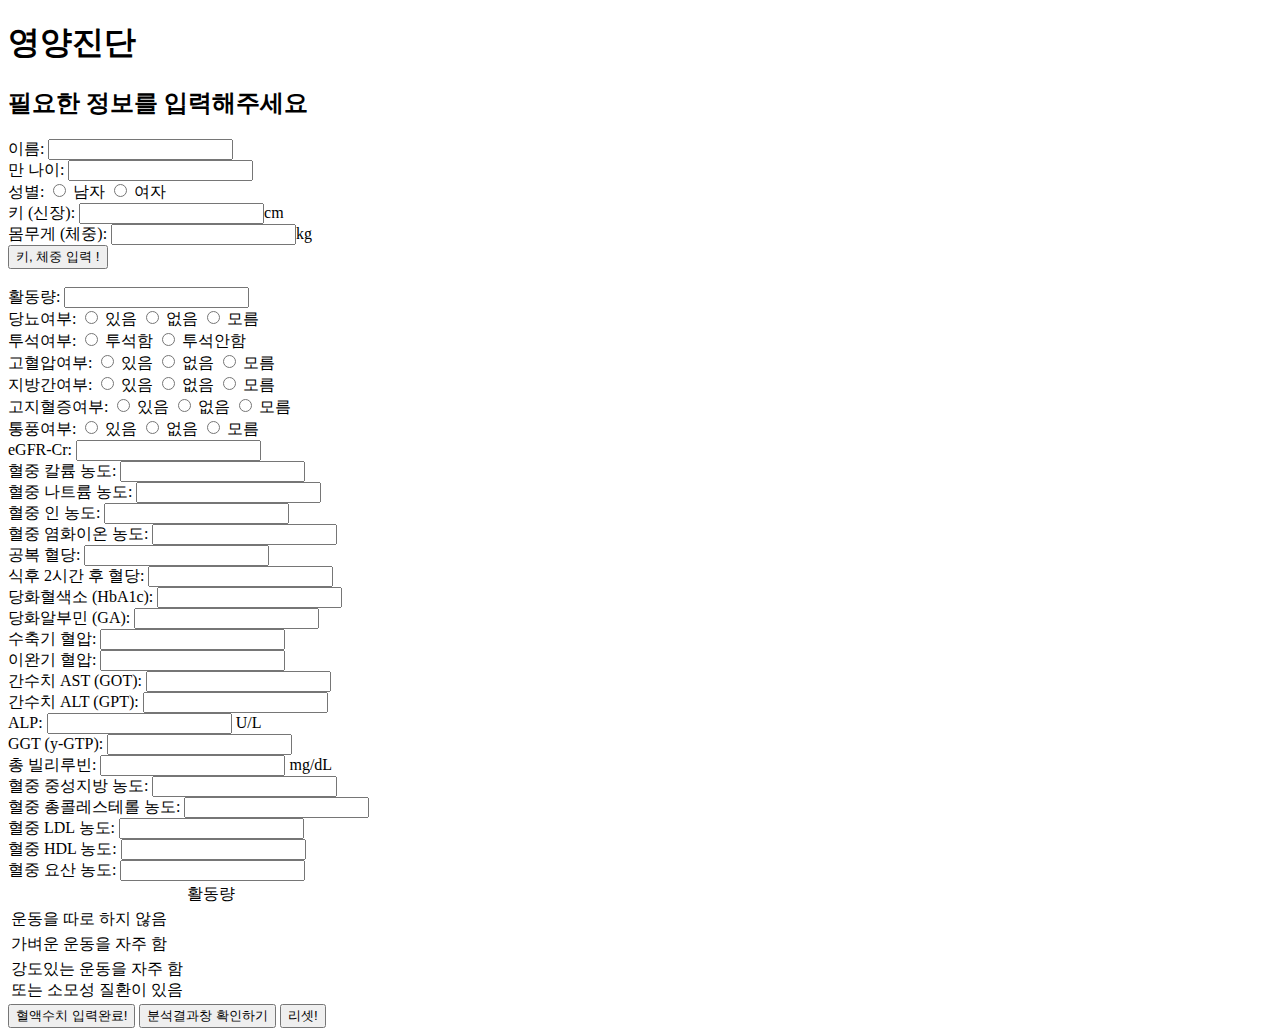
==== DietDiagnosis.html @ 54173cc3 "Update DietDiagnosis.html" ====
<!DOCTYPE html>
<html lang="en">

<head>
    <meta charset="UTF-8">
    <meta http-equiv="X-UA-Compatible" content="IE=edge">
    <meta name="viewport" content="width=device-width, initial-scale=1.0">
    <title>영양진단 (Diet Diagnosis)</title>
    <link rel="preconnect" href="https://fonts.gstatic.com">
    <link
        href="https://fonts.googleapis.com/css2?family=Black+And+White+Picture&family=Black+Han+Sans&family=Cute+Font&family=Do+Hyeon&family=Dokdo&family=East+Sea+Dokdo&family=Gaegu&family=Gamja+Flower&family=Gothic+A1&family=Gugi&family=Hi+Melody&family=Jua&family=Kirang+Haerang&family=Nanum+Brush+Script&family=Nanum+Gothic&family=Nanum+Gothic+Coding&family=Nanum+Myeongjo&family=Nanum+Pen+Script&family=Noto+Sans+KR&family=Noto+Serif+KR&family=Poor+Story&family=Single+Day&family=Song+Myung&family=Stylish&family=Sunflower:wght@300&family=Yeon+Sung&display=swap"
        rel="stylesheet">
    <link href="https://cdn.jsdelivr.net/npm/bootstrap@5.1.3/dist/css/bootstrap.min.css" rel="stylesheet"
        integrity="sha384-1BmE4kWBq78iYhFldvKuhfTAU6auU8tT94WrHftjDbrCEXSU1oBoqyl2QvZ6jIW3" crossorigin="anonymous">
    <link rel="stylesheet" href="DietDiagnosis.css">
</head>

<body>

    <script src="https://code.jquery.com/jquery-3.6.0.js"
        integrity="sha256-H+K7U5CnXl1h5ywQfKtSj8PCmoN9aaq30gDh27Xc0jk=" crossorigin="anonymous"></script>
    <script src="https://cdn.jsdelivr.net/npm/bootstrap@5.1.3/dist/js/bootstrap.bundle.min.js"
        integrity="sha384-ka7Sk0Gln4gmtz2MlQnikT1wXgYsOg+OMhuP+IlRH9sENBO0LRn5q+8nbTov4+1p"
        crossorigin="anonymous"></script>
    <script src="DietDiagnosis.js"></script>

    <div class="container">
        <h1>영양진단</h1>
        <h2>필요한 정보를 입력해주세요</h2>
        <div class="main1">
            <div>이름: <input type="text" id="Name" /> </div>
            <div>만 나이: <input type="number" id="Age" /> </div>
            <div class="rowSex">
                <label>성별: </label>
                <input type="radio" id="healthy_gender_male" name="healthy_gender" value="male" />
                <label for="healthy_gender_male">남자</label>
                <input type="radio" id="healthy_gender_female" name="healthy_gender" value="female" />
                <label for="healthy_gender_female">여자</label>
            </div>
            <div>키 (신장): <input type="number" id="Height" />cm</div>
            <div>몸무게 (체중): <input type="number" id="Weight" />kg</div>
            <button type="button" onclick="ObesityJudgement();">키, 체중 입력 !</button>
            <div><br>활동량: <input type="number" id="ActivityIndex" /> </div>
        </div>
        <div class="main2selection">
            <div class="rowDM">
                <label>당뇨여부: </label>
                <input type="radio" id="diabetesY" name="diabetes" value="y" />
                <label for="diabetesY">있음</label>
                <input type="radio" id="diabetesN" name="diabetes" value="n" />
                <label for="diabetesN">없음</label>
                <input type="radio" id="diabetesC" name="diabetes" value="c" />
                <label for="diabetesC">모름</label>
            </div>
            <div class="rowHD">
                <label>투석여부: </label>
                <input type="radio" id="isDialysisY" name="isDialysis" value="y" />
                <label for="isDialysisY">투석함</label>
                <input type="radio" id="isDialysisN" name="isDialysis" value="n" />
                <label for="isDialysisN">투석안함</label>
            </div>
            <div class="rowHTN">
                <label>고혈압여부: </label>
                <input type="radio" id="hypertentionY" name="hypertention" value="y" />
                <label for="hypertentionY">있음</label>
                <input type="radio" id="hypertentionN" name="hypertention" value="n" />
                <label for="hypertentionN">없음</label>
                <input type="radio" id="hypertentionC" name="hypertention" value="c" />
                <label for="hypertentionC">모름</label>
            </div>
            <div class="rowFLD">
                <label>지방간여부: </label>
                <input type="radio" id="fattyLiverY" name="fattyLiver" value="y" />
                <label for="fattyLiverY">있음</label>
                <input type="radio" id="fattyLiverN" name="fattyLiver" value="n" />
                <label for="fattyLiverN">없음</label>
                <input type="radio" id="fattyLiverC" name="fattyLiver" value="c" />
                <label for="fattyLiverC">모름</label>
            </div>
            <div class="rowHLP">
                <label>고지혈증여부: </label>
                <input type="radio" id="dislipidemiaY" name="dislipidemia" value="y" />
                <label for="dislipidemiaY">있음</label>
                <input type="radio" id="dislipidemiaN" name="dislipidemia" value="n" />
                <label for="dislipidemiaN">없음</label>
                <input type="radio" id="dislipidemiaC" name="dislipidemia" value="c" />
                <label for="dislipidemiaC">모름</label>
            </div>
            <div class="rowGout">
                <label>통풍여부: </label>
                <input type="radio" id="goutY" name="gout" value="y" />
                <label for="goutY">있음</label>
                <input type="radio" id="goutN" name="gout" value="n" />
                <label for="goutN">없음</label>
                <input type="radio" id="goutC" name="gout" value="c" />
                <label for="goutC">모름</label>
            </div>
        </div>
        <div class="main2BloodTest">
            <div>eGFR-Cr: <input type="number" id="glomerular" onkeyup="diagKidneyFunction();" /> </div>
            <div class="electroBattery">
                <div>혈중 칼륨 농도: <input type="number" id="Potassium" /> </div>
                <div>혈중 나트륨 농도: <input type="number" id="Sodium" /> </div>
                <div>혈중 인 농도: <input type="number" id="Phosphorous" /> </div>
                <div>혈중 염화이온 농도: <input type="number" id="Chloride" /> </div>
            </div>
            <div class="bloodGlucoseTest">
                <div>공복 혈당: <input type="number" id="FBS" /> </div>
                <div>식후 2시간 후 혈당: <input type="number" id="PP2" /> </div>
                <div>당화혈색소 (HbA1c): <input type="number" id="HbA1c" /> </div>
                <div>당화알부민 (GA): <input type="number" id="glucatedAlbumin" /> </div>
            </div>
            <div class="bloodPresure">
                <div>수축기 혈압: <input type="number" id="SBP" /> </div>
                <div>이완기 혈압: <input type="number" id="DBP" /> </div>
            </div>
            <div class="liverFunctionTest">
                <div>간수치 AST (GOT): <input type="number" id="AST" /> </div>
                <div>간수치 ALT (GPT): <input type="number" id="ALT" /> </div>
                <div>ALP: <input type="number" id="ALP" /> U/L</div>
                <!-- 쓸개즙 배설장애 의심, 소아의 경우에는 뼈 관련 이상 -->
                <div>GGT (y-GTP): <input type="number" id="GGT" /> </div>
                <!-- 음주 의심 -->
                <div>총 빌리루빈: <input type="number" id="totalBilirubin" /> mg/dL</div>
            </div>
            <div class="lipidBattery">
                <div>혈중 중성지방 농도: <input type="number" id="TG" /> </div>
                <div>혈중 총콜레스테롤 농도: <input type="number" id="TChol" /> </div>
                <div>혈중 LDL 농도: <input type="number" id="LDL" /> </div>
                <div>혈중 HDL 농도: <input type="number" id="HDL" /> </div>
            </div>
            <div class="uricAcid">
                <div>혈중 요산 농도: <input type="number" id="uricAcid" /> </div>
            </div>
        </div>
        <div class="side">
            <table id="physicalActivity">
                <thead>
                    <tr>
                        <td id="ObesityState" name="physicalActivityNarration"></td>
                        <td name="physicalActivityValue">활동량</td>
                    </tr>
                </thead>
                <tbody>
                    <tr>
                        <td name="physicalActivityNarration">운동을 따로 하지 않음</td>
                        <td id="LightActivity" name="physicalActivityValue"></td>
                    </tr>
                </tbody>
                <tbody>
                    <tr>
                        <td name="physicalActivityNarration">가벼운 운동을 자주 함</td>
                        <td id="ModerateActivity" name="physicalActivityValue"></td>
                    </tr>
                </tbody>
                <tbody>
                    <tr>
                        <td name="physicalActivityNarration">강도있는 운동을 자주 함<br>또는 소모성 질환이 있음</td>
                        <td id="SevereActivity" name="physicalActivityValue"></td>
                    </tr>
                </tbody>
            </table>
        </div>
        <div class="resume">
            <button type="button" onclick="Examination();" id="resumebutton">혈액수치 입력완료!</button>
            <button type="button" onclick="OpenResultPage();" id="resulturl">분석결과창 확인하기</button>
            <button type="button" onclick="location.reload();" id="resetPage">리셋!</button>
        </div>
    </div>


    <script>
        var IdealBodyWeight = 0;
        var Patient = {};
        var PCondition = {};
    </script>
</body>

</html>
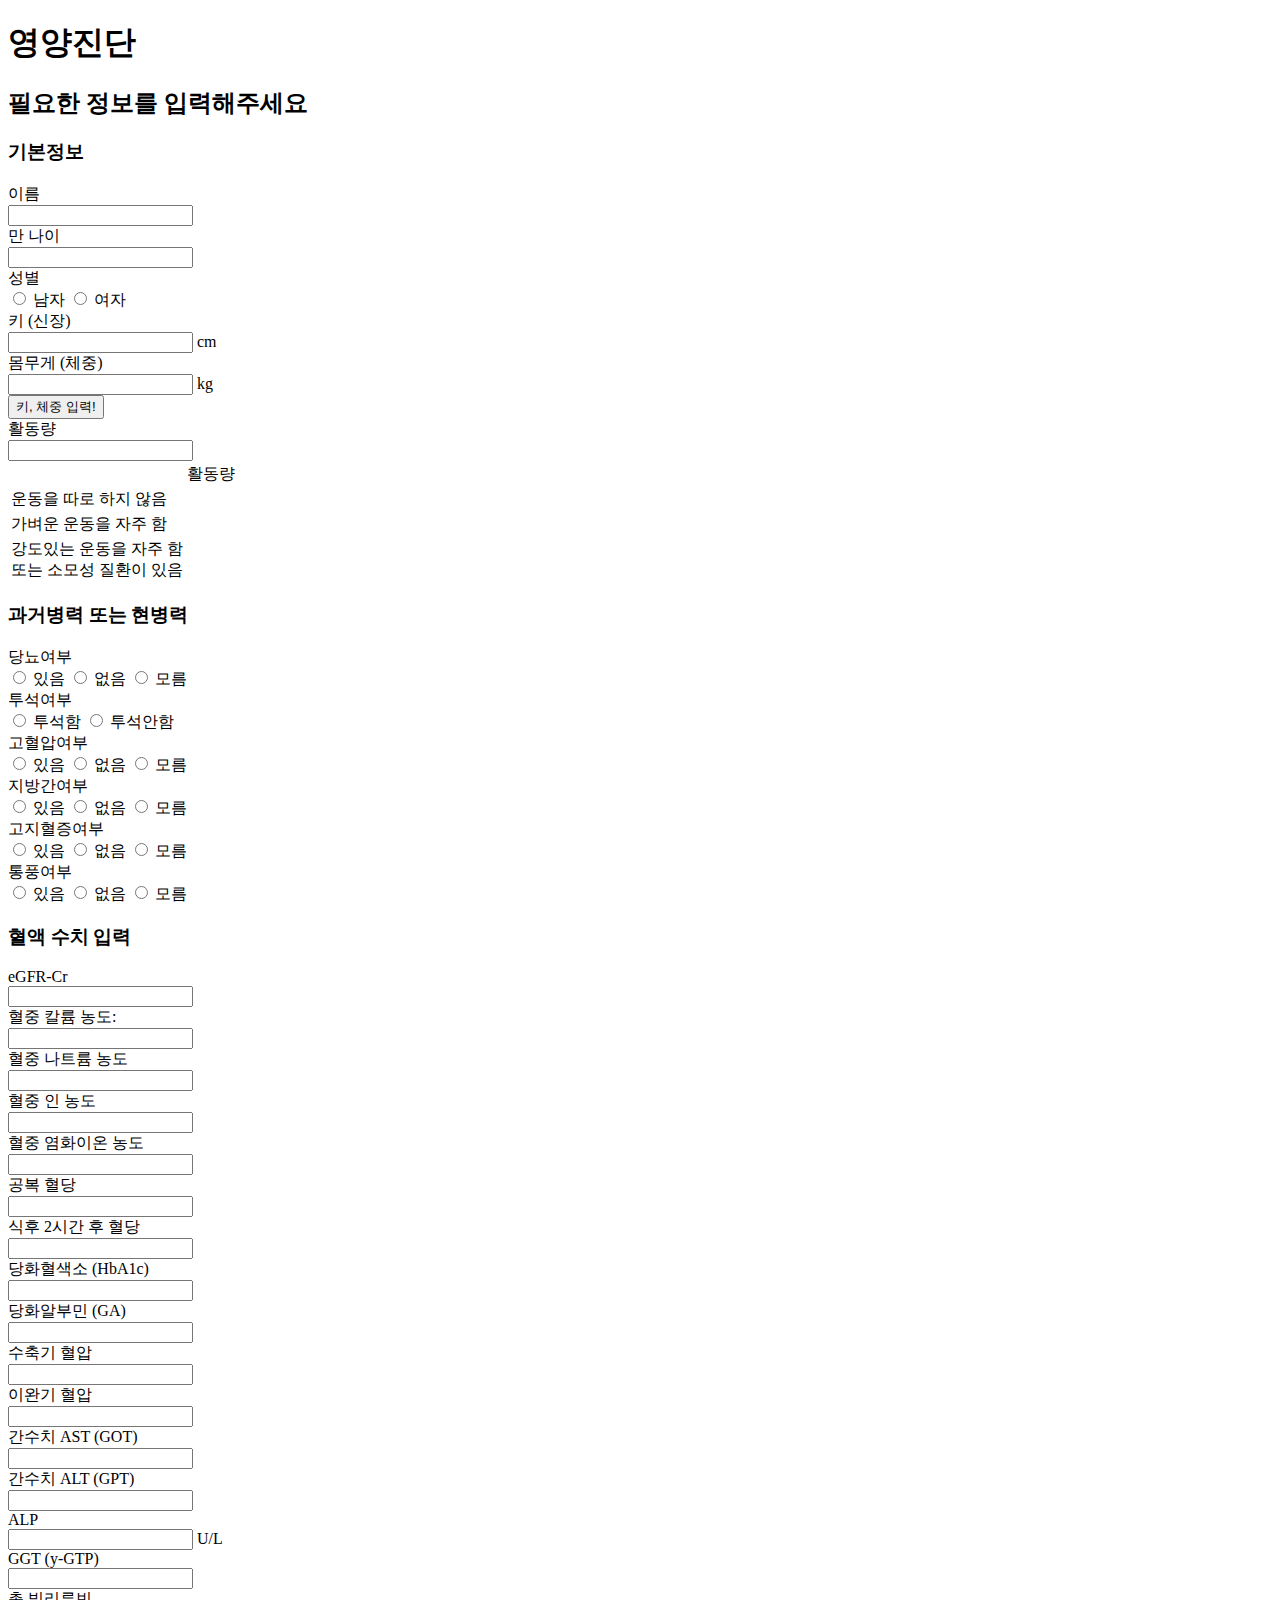
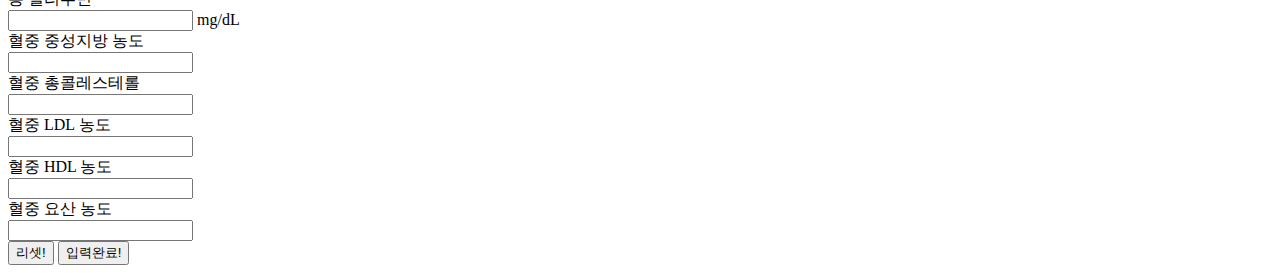
==== commit 93d78a06: "Update DietDiagnosis.html" ====
--- a/DietDiagnosis.html
+++ b/DietDiagnosis.html
@@ -10,8 +10,6 @@
     <link
         href="https://fonts.googleapis.com/css2?family=Black+And+White+Picture&family=Black+Han+Sans&family=Cute+Font&family=Do+Hyeon&family=Dokdo&family=East+Sea+Dokdo&family=Gaegu&family=Gamja+Flower&family=Gothic+A1&family=Gugi&family=Hi+Melody&family=Jua&family=Kirang+Haerang&family=Nanum+Brush+Script&family=Nanum+Gothic&family=Nanum+Gothic+Coding&family=Nanum+Myeongjo&family=Nanum+Pen+Script&family=Noto+Sans+KR&family=Noto+Serif+KR&family=Poor+Story&family=Single+Day&family=Song+Myung&family=Stylish&family=Sunflower:wght@300&family=Yeon+Sung&display=swap"
         rel="stylesheet">
-    <link href="https://cdn.jsdelivr.net/npm/bootstrap@5.1.3/dist/css/bootstrap.min.css" rel="stylesheet"
-        integrity="sha384-1BmE4kWBq78iYhFldvKuhfTAU6auU8tT94WrHftjDbrCEXSU1oBoqyl2QvZ6jIW3" crossorigin="anonymous">
     <link rel="stylesheet" href="DietDiagnosis.css">
 </head>
 
@@ -28,109 +26,58 @@
         <h1>영양진단</h1>
         <h2>필요한 정보를 입력해주세요</h2>
         <div class="main1">
-            <div>이름: <input type="text" id="Name" /> </div>
-            <div>만 나이: <input type="number" id="Age" /> </div>
-            <div class="rowSex">
-                <label>성별: </label>
-                <input type="radio" id="healthy_gender_male" name="healthy_gender" value="male" />
-                <label for="healthy_gender_male">남자</label>
-                <input type="radio" id="healthy_gender_female" name="healthy_gender" value="female" />
-                <label for="healthy_gender_female">여자</label>
-            </div>
-            <div>키 (신장): <input type="number" id="Height" />cm</div>
-            <div>몸무게 (체중): <input type="number" id="Weight" />kg</div>
-            <button type="button" onclick="ObesityJudgement();">키, 체중 입력 !</button>
-            <div><br>활동량: <input type="number" id="ActivityIndex" /> </div>
-        </div>
-        <div class="main2selection">
-            <div class="rowDM">
-                <label>당뇨여부: </label>
-                <input type="radio" id="diabetesY" name="diabetes" value="y" />
-                <label for="diabetesY">있음</label>
-                <input type="radio" id="diabetesN" name="diabetes" value="n" />
-                <label for="diabetesN">없음</label>
-                <input type="radio" id="diabetesC" name="diabetes" value="c" />
-                <label for="diabetesC">모름</label>
-            </div>
-            <div class="rowHD">
-                <label>투석여부: </label>
-                <input type="radio" id="isDialysisY" name="isDialysis" value="y" />
-                <label for="isDialysisY">투석함</label>
-                <input type="radio" id="isDialysisN" name="isDialysis" value="n" />
-                <label for="isDialysisN">투석안함</label>
-            </div>
-            <div class="rowHTN">
-                <label>고혈압여부: </label>
-                <input type="radio" id="hypertentionY" name="hypertention" value="y" />
-                <label for="hypertentionY">있음</label>
-                <input type="radio" id="hypertentionN" name="hypertention" value="n" />
-                <label for="hypertentionN">없음</label>
-                <input type="radio" id="hypertentionC" name="hypertention" value="c" />
-                <label for="hypertentionC">모름</label>
-            </div>
-            <div class="rowFLD">
-                <label>지방간여부: </label>
-                <input type="radio" id="fattyLiverY" name="fattyLiver" value="y" />
-                <label for="fattyLiverY">있음</label>
-                <input type="radio" id="fattyLiverN" name="fattyLiver" value="n" />
-                <label for="fattyLiverN">없음</label>
-                <input type="radio" id="fattyLiverC" name="fattyLiver" value="c" />
-                <label for="fattyLiverC">모름</label>
-            </div>
-            <div class="rowHLP">
-                <label>고지혈증여부: </label>
-                <input type="radio" id="dislipidemiaY" name="dislipidemia" value="y" />
-                <label for="dislipidemiaY">있음</label>
-                <input type="radio" id="dislipidemiaN" name="dislipidemia" value="n" />
-                <label for="dislipidemiaN">없음</label>
-                <input type="radio" id="dislipidemiaC" name="dislipidemia" value="c" />
-                <label for="dislipidemiaC">모름</label>
-            </div>
-            <div class="rowGout">
-                <label>통풍여부: </label>
-                <input type="radio" id="goutY" name="gout" value="y" />
-                <label for="goutY">있음</label>
-                <input type="radio" id="goutN" name="gout" value="n" />
-                <label for="goutN">없음</label>
-                <input type="radio" id="goutC" name="gout" value="c" />
-                <label for="goutC">모름</label>
-            </div>
-        </div>
-        <div class="main2BloodTest">
-            <div>eGFR-Cr: <input type="number" id="glomerular" onkeyup="diagKidneyFunction();" /> </div>
-            <div class="electroBattery">
-                <div>혈중 칼륨 농도: <input type="number" id="Potassium" /> </div>
-                <div>혈중 나트륨 농도: <input type="number" id="Sodium" /> </div>
-                <div>혈중 인 농도: <input type="number" id="Phosphorous" /> </div>
-                <div>혈중 염화이온 농도: <input type="number" id="Chloride" /> </div>
-            </div>
-            <div class="bloodGlucoseTest">
-                <div>공복 혈당: <input type="number" id="FBS" /> </div>
-                <div>식후 2시간 후 혈당: <input type="number" id="PP2" /> </div>
-                <div>당화혈색소 (HbA1c): <input type="number" id="HbA1c" /> </div>
-                <div>당화알부민 (GA): <input type="number" id="glucatedAlbumin" /> </div>
-            </div>
-            <div class="bloodPresure">
-                <div>수축기 혈압: <input type="number" id="SBP" /> </div>
-                <div>이완기 혈압: <input type="number" id="DBP" /> </div>
-            </div>
-            <div class="liverFunctionTest">
-                <div>간수치 AST (GOT): <input type="number" id="AST" /> </div>
-                <div>간수치 ALT (GPT): <input type="number" id="ALT" /> </div>
-                <div>ALP: <input type="number" id="ALP" /> U/L</div>
-                <!-- 쓸개즙 배설장애 의심, 소아의 경우에는 뼈 관련 이상 -->
-                <div>GGT (y-GTP): <input type="number" id="GGT" /> </div>
-                <!-- 음주 의심 -->
-                <div>총 빌리루빈: <input type="number" id="totalBilirubin" /> mg/dL</div>
-            </div>
-            <div class="lipidBattery">
-                <div>혈중 중성지방 농도: <input type="number" id="TG" /> </div>
-                <div>혈중 총콜레스테롤 농도: <input type="number" id="TChol" /> </div>
-                <div>혈중 LDL 농도: <input type="number" id="LDL" /> </div>
-                <div>혈중 HDL 농도: <input type="number" id="HDL" /> </div>
-            </div>
-            <div class="uricAcid">
-                <div>혈중 요산 농도: <input type="number" id="uricAcid" /> </div>
+            <h3>기본정보</h3>
+            <div class="itembox">
+                <div class="center">
+                    이름
+                </div>
+                <div class="item">
+                    <input type="text" id="Name" />
+                </div>
+            </div>
+            <div class="itembox">
+                <div class="center">
+                    만 나이
+                </div>
+                <div class="item">
+                    <input type="number" id="Age" />
+                </div>
+            </div>
+            <div class="rowSex itembox">
+                <label class="center">
+                    성별
+                </label>
+                <div class="item">
+                    <input type="radio" id="healthy_gender_male" name="healthy_gender" value="male" />
+                    <label for="healthy_gender_male">남자</label>
+                    <input type="radio" id="healthy_gender_female" name="healthy_gender" value="female" />
+                    <label for="healthy_gender_female">여자</label>
+                </div>
+            </div>
+            <div class="itembox">
+                <div class="center">
+                    키 (신장)
+                </div>
+                <div class="item">
+                    <input type="number" id="Height" /> cm
+                </div>
+            </div>
+            <div class="itembox">
+                <div class="center">
+                    몸무게 (체중)
+                </div>
+                <div class="item">
+                    <input type="number" id="Weight" /> kg
+                </div>
+            </div>
+            <button type="button" onclick="ObesityJudgement();">키, 체중 입력!</button>
+            <div class="itembox">
+                <div class="center">
+                    활동량
+                </div>
+                <div class="item">
+                    <input type="number" id="ActivityIndex" />
+                </div>
             </div>
         </div>
         <div class="side">
@@ -161,13 +108,196 @@
                 </tbody>
             </table>
         </div>
+        <div class="main2selection">
+            <h3 id="Hx">과거병력 또는 현병력</h3>
+            <div class="rowDM itembox">
+                <label class="center">
+                    당뇨여부
+                </label>
+                <div class="item">
+                    <input type="radio" id="diabetesY" name="diabetes" value="y" />
+                    <label for="diabetesY">있음</label>
+                    <input type="radio" id="diabetesN" name="diabetes" value="n" />
+                    <label for="diabetesN">없음</label>
+                    <input type="radio" id="diabetesC" name="diabetes" value="c" />
+                    <label for="diabetesC">모름</label>
+                </div>
+            </div>
+            <div class="rowHD itembox">
+                <label class="center">
+                    투석여부
+                </label>
+                <div class="item">
+                    <input type="radio" id="isDialysisY" name="isDialysis" value="y" />
+                    <label for="isDialysisY">투석함</label>
+                    <input type="radio" id="isDialysisN" name="isDialysis" value="n" />
+                    <label for="isDialysisN">투석안함</label>
+                </div>
+            </div>
+            <div class="rowHTN itembox">
+                <label class="center">고혈압여부</label>
+                <div class="item">
+                    <input type="radio" id="hypertentionY" name="hypertention" value="y" />
+                    <label for="hypertentionY">있음</label>
+                    <input type="radio" id="hypertentionN" name="hypertention" value="n" />
+                    <label for="hypertentionN">없음</label>
+                    <input type="radio" id="hypertentionC" name="hypertention" value="c" />
+                    <label for="hypertentionC">모름</label>
+                </div>
+            </div>
+            <div class="rowFLD itembox">
+                <label class="center">지방간여부</label>
+                <div class="item">
+                    <input type="radio" id="fattyLiverY" name="fattyLiver" value="y" />
+                    <label for="fattyLiverY">있음</label>
+                    <input type="radio" id="fattyLiverN" name="fattyLiver" value="n" />
+                    <label for="fattyLiverN">없음</label>
+                    <input type="radio" id="fattyLiverC" name="fattyLiver" value="c" />
+                    <label for="fattyLiverC">모름</label>
+                </div>
+            </div>
+            <div class="rowHLP itembox">
+                <label class="item">고지혈증여부</label>
+                <div class="item">
+                    <input type="radio" id="dislipidemiaY" name="dislipidemia" value="y" />
+                    <label for="dislipidemiaY">있음</label>
+                    <input type="radio" id="dislipidemiaN" name="dislipidemia" value="n" />
+                    <label for="dislipidemiaN">없음</label>
+                    <input type="radio" id="dislipidemiaC" name="dislipidemia" value="c" />
+                    <label for="dislipidemiaC">모름</label>
+                </div>
+            </div>
+            <div class="rowGout itembox">
+                <label class="item">통풍여부</label>
+                <div class="item">
+                    <input type="radio" id="goutY" name="gout" value="y" />
+                    <label for="goutY">있음</label>
+                    <input type="radio" id="goutN" name="gout" value="n" />
+                    <label for="goutN">없음</label>
+                    <input type="radio" id="goutC" name="gout" value="c" />
+                    <label for="goutC">모름</label>
+                </div>
+            </div>
+        </div>
+        <div class="main2BloodTest">
+            <h3>혈액 수치 입력</h3>
+            <div class="itembox">
+                <div class="center">
+                    eGFR-Cr
+                </div>
+                <div class="item">
+                    <input type="number" id="glomerular" onkeyup="diagKidneyFunction();" />
+                </div>
+            </div>
+            <div class="electroBattery">
+                <div class="itembox">
+                    <div class="center">
+                        혈중 칼륨 농도:
+                    </div>
+                    <div class="item">
+                        <input type="number" id="Potassium" />
+                    </div>
+                </div>
+                <div class="itembox">
+                    <div class="center">혈중 나트륨 농도</div>
+                    <div class="item"><input type="number" id="Sodium" /> </div>
+                </div>
+                <div class="itembox">
+                    <div class="center">혈중 인 농도</div>
+                    <div class="item"><input type="number" id="Phosphorous" /> </div>
+                </div>
+                <div class="itembox">
+                    <div class="center">혈중 염화이온 농도</div>
+                    <div class="item"><input type="number" id="Chloride" /> </div>
+                </div>
+            </div>
+            <div class="bloodGlucoseTest">
+                <div class="itembox">
+                    <div class="center">공복 혈당</div>
+                    <div class="item"><input type="number" id="FBS" /> </div>
+                </div>
+                <div class="itembox">
+                    <div class="center">식후 2시간 후 혈당</div>
+                    <div class="item"><input type="number" id="PP2" /> </div>
+                </div>
+                <div class="itembox">
+                    <div class="center">당화혈색소 (HbA1c)</div>
+                    <div class="item"><input type="number" id="HbA1c" /> </div>
+                </div>
+                <div class="itembox">
+                    <div class="center">당화알부민 (GA)</div>
+                    <div class="item"><input type="number" id="glucatedAlbumin" /> </div>
+                </div>
+            </div>
+            <div class="bloodPresure">
+                <div class="itembox">
+                    <div class="center">수축기 혈압</div>
+                    <div class="item"><input type="number" id="SBP" /> </div>
+                </div>
+                <div class="itembox">
+                    <div class="center">이완기 혈압</div>
+                    <div class="item"><input type="number" id="DBP" /> </div>
+                </div>
+            </div>
+            <div class="liverFunctionTest">
+                <div class="itembox">
+                    <div class="center">간수치 AST (GOT)</div>
+                    <div class="item"><input type="number" id="AST" /> </div>
+                </div>
+                <div class="itembox">
+                    <div class="center">간수치 ALT (GPT)</div>
+                    <div class="item"> <input type="number" id="ALT" /> </div>
+                </div>
+                <div class="itembox">
+                    <div class="center">ALP</div>
+                    <div class="item"><input type="number" id="ALP" /> U/L</div>
+                </div>
+                <!-- 쓸개즙 배설장애 의심, 소아의 경우에는 뼈 관련 이상 -->
+                <div class="itembox">
+                    <div class="center">GGT (y-GTP)</div>
+                    <div class="item"><input type="number" id="GGT" /> </div>
+                </div>
+                <!-- 음주 의심 -->
+                <div class="itembox">
+                    <div class="center">총 빌리루빈</div>
+                    <div class="item"><input type="number" id="totalBilirubin" /> mg/dL</div>
+                </div>
+            </div>
+            <div class="lipidBattery">
+                <div class="itembox">
+                    <div class="center">혈중 중성지방 농도</div>
+                    <div class="item"><input type="number" id="TG" /> </div>
+                </div>
+                <div class="itembox">
+                    <div class="center">혈중 총콜레스테롤</div>
+                    <div class="item"><input type="number" id="TChol" /> </div>
+                </div>
+                <div class="itembox">
+                    <div class="center">혈중 LDL 농도</div>
+                    <div class="item"><input type="number" id="LDL" /> </div>
+                </div>
+                <div class="itembox">
+                    <div class="center">혈중 HDL 농도</div>
+                    <div class="item"><input type="number" id="HDL" /> </div>
+                </div>
+            </div>
+            <div class="uricAcid">
+                <div class="itembox">
+                    <div class="center">
+                        혈중 요산 농도
+                    </div>
+                    <div class="item">
+                        <input type="number" id="uricAcid" />
+                    </div>
+                </div>
+            </div>
+        </div>
+
         <div class="resume">
-            <button type="button" onclick="Examination();" id="resumebutton">혈액수치 입력완료!</button>
-            <button type="button" onclick="OpenResultPage();" id="resulturl">분석결과창 확인하기</button>
             <button type="button" onclick="location.reload();" id="resetPage">리셋!</button>
+            <button type="button" onclick="Examination();" id="resumebutton">입력완료!</button>
         </div>
     </div>
-
 
     <script>
         var IdealBodyWeight = 0;
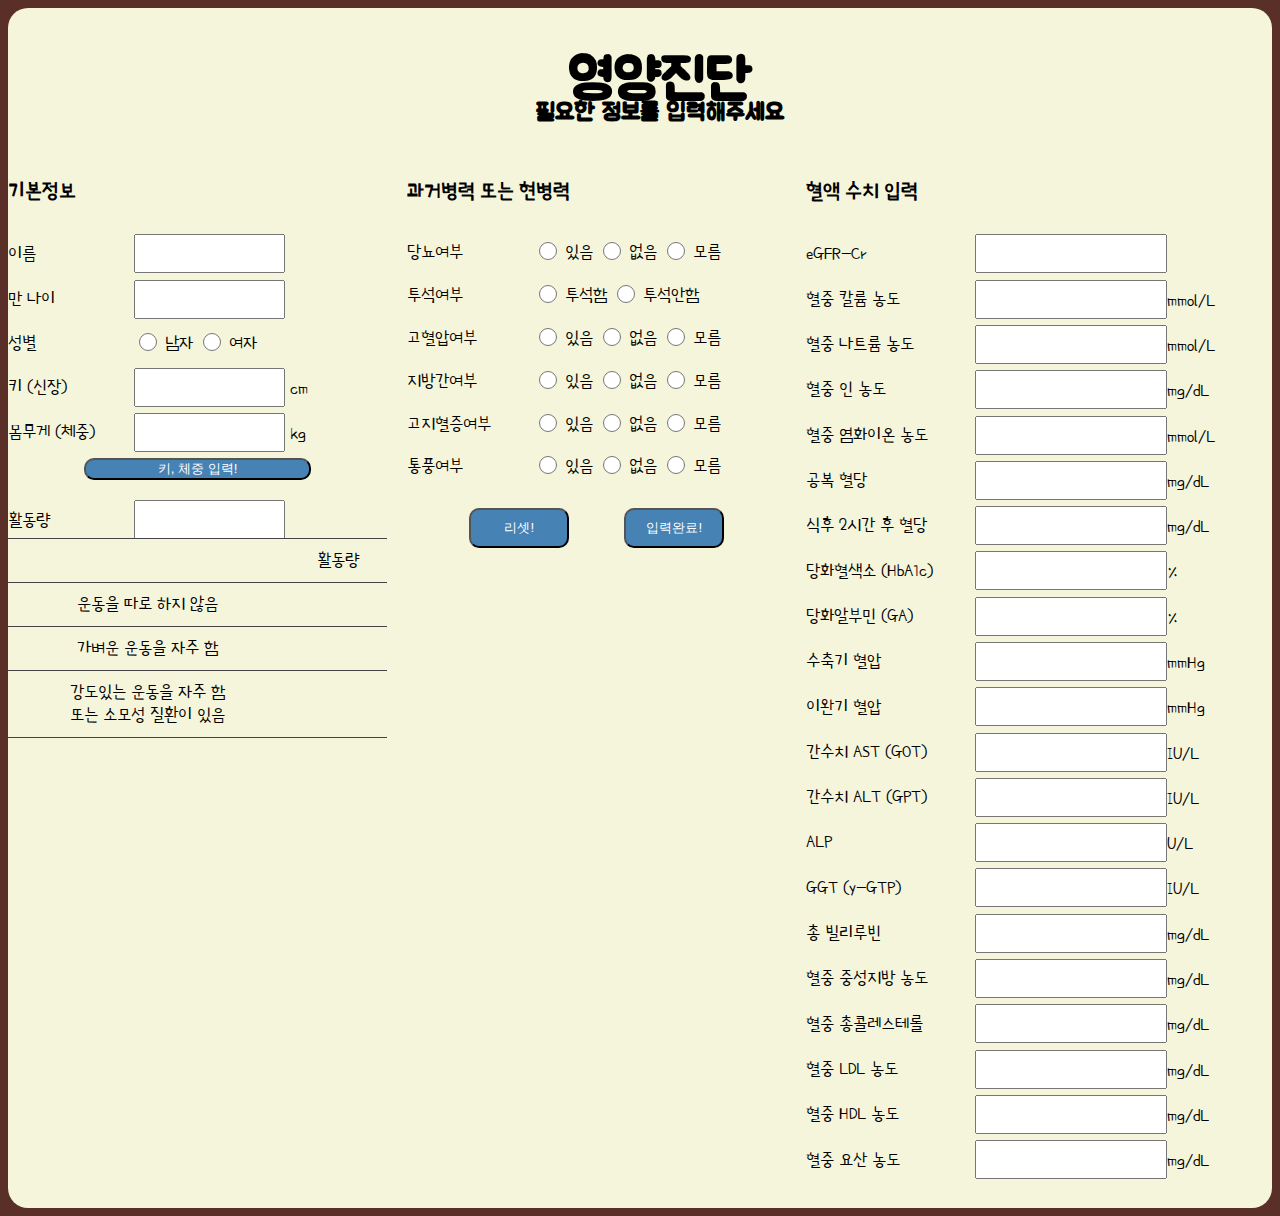
==== commit 27b94700: "Update DietDiagnosis.html" ====
--- a/DietDiagnosis.html
+++ b/DietDiagnosis.html
@@ -124,9 +124,7 @@
                 </div>
             </div>
             <div class="rowHD itembox">
-                <label class="center">
-                    투석여부
-                </label>
+                <label class="center">투석여부</label>
                 <div class="item">
                     <input type="radio" id="isDialysisY" name="isDialysis" value="y" />
                     <label for="isDialysisY">투석함</label>
@@ -182,113 +180,101 @@
         <div class="main2BloodTest">
             <h3>혈액 수치 입력</h3>
             <div class="itembox">
-                <div class="center">
-                    eGFR-Cr
-                </div>
-                <div class="item">
-                    <input type="number" id="glomerular" onkeyup="diagKidneyFunction();" />
-                </div>
+                <div class="center">eGFR-Cr</div>
+                <div class="item"><input type="number" id="glomerular" onkeyup="diagKidneyFunction();"/></div>
             </div>
             <div class="electroBattery">
                 <div class="itembox">
-                    <div class="center">
-                        혈중 칼륨 농도:
-                    </div>
-                    <div class="item">
-                        <input type="number" id="Potassium" />
-                    </div>
+                    <div class="center">혈중 칼륨 농도</div>
+                    <div class="item"><input type="number" id="Potassium" />mmol/L</div>
                 </div>
                 <div class="itembox">
                     <div class="center">혈중 나트륨 농도</div>
-                    <div class="item"><input type="number" id="Sodium" /> </div>
+                    <div class="item"><input type="number" id="Sodium" />mmol/L</div>
                 </div>
                 <div class="itembox">
                     <div class="center">혈중 인 농도</div>
-                    <div class="item"><input type="number" id="Phosphorous" /> </div>
+                    <div class="item"><input type="number" id="Phosphorous" />mg/dL</div>
                 </div>
                 <div class="itembox">
                     <div class="center">혈중 염화이온 농도</div>
-                    <div class="item"><input type="number" id="Chloride" /> </div>
+                    <div class="item"><input type="number" id="Chloride" />mmol/L</div>
                 </div>
             </div>
             <div class="bloodGlucoseTest">
                 <div class="itembox">
                     <div class="center">공복 혈당</div>
-                    <div class="item"><input type="number" id="FBS" /> </div>
+                    <div class="item"><input type="number" id="FBS" />mg/dL</div>
                 </div>
                 <div class="itembox">
                     <div class="center">식후 2시간 후 혈당</div>
-                    <div class="item"><input type="number" id="PP2" /> </div>
+                    <div class="item"><input type="number" id="PP2" />mg/dL</div>
                 </div>
                 <div class="itembox">
                     <div class="center">당화혈색소 (HbA1c)</div>
-                    <div class="item"><input type="number" id="HbA1c" /> </div>
+                    <div class="item"><input type="number" id="HbA1c" />%</div>
                 </div>
                 <div class="itembox">
                     <div class="center">당화알부민 (GA)</div>
-                    <div class="item"><input type="number" id="glucatedAlbumin" /> </div>
+                    <div class="item"><input type="number" id="glucatedAlbumin"/>%</div>
                 </div>
             </div>
             <div class="bloodPresure">
                 <div class="itembox">
                     <div class="center">수축기 혈압</div>
-                    <div class="item"><input type="number" id="SBP" /> </div>
+                    <div class="item"><input type="number" id="SBP"/>mmHg</div>
                 </div>
                 <div class="itembox">
                     <div class="center">이완기 혈압</div>
-                    <div class="item"><input type="number" id="DBP" /> </div>
+                    <div class="item"><input type="number" id="DBP"/>mmHg</div>
                 </div>
             </div>
             <div class="liverFunctionTest">
                 <div class="itembox">
                     <div class="center">간수치 AST (GOT)</div>
-                    <div class="item"><input type="number" id="AST" /> </div>
+                    <div class="item"><input type="number" id="AST" />IU/L</div>
                 </div>
                 <div class="itembox">
                     <div class="center">간수치 ALT (GPT)</div>
-                    <div class="item"> <input type="number" id="ALT" /> </div>
+                    <div class="item"> <input type="number" id="ALT" />IU/L</div>
                 </div>
                 <div class="itembox">
                     <div class="center">ALP</div>
-                    <div class="item"><input type="number" id="ALP" /> U/L</div>
+                    <div class="item"><input type="number" id="ALP" />U/L</div>
                 </div>
                 <!-- 쓸개즙 배설장애 의심, 소아의 경우에는 뼈 관련 이상 -->
                 <div class="itembox">
                     <div class="center">GGT (y-GTP)</div>
-                    <div class="item"><input type="number" id="GGT" /> </div>
+                    <div class="item"><input type="number" id="GGT" />IU/L</div>
                 </div>
                 <!-- 음주 의심 -->
                 <div class="itembox">
                     <div class="center">총 빌리루빈</div>
-                    <div class="item"><input type="number" id="totalBilirubin" /> mg/dL</div>
+                    <div class="item"><input type="number" id="totalBilirubin" />mg/dL</div>
                 </div>
             </div>
             <div class="lipidBattery">
                 <div class="itembox">
                     <div class="center">혈중 중성지방 농도</div>
-                    <div class="item"><input type="number" id="TG" /> </div>
+                    <div class="item"><input type="number" id="TG" />mg/dL</div>
                 </div>
                 <div class="itembox">
                     <div class="center">혈중 총콜레스테롤</div>
-                    <div class="item"><input type="number" id="TChol" /> </div>
+                    <div class="item"><input type="number" id="TChol" />mg/dL</div>
                 </div>
                 <div class="itembox">
                     <div class="center">혈중 LDL 농도</div>
-                    <div class="item"><input type="number" id="LDL" /> </div>
+                    <div class="item"><input type="number" id="LDL" />mg/dL</div>
                 </div>
                 <div class="itembox">
                     <div class="center">혈중 HDL 농도</div>
-                    <div class="item"><input type="number" id="HDL" /> </div>
+                    <div class="item"><input type="number" id="HDL" />mg/dL</div>
                 </div>
             </div>
             <div class="uricAcid">
                 <div class="itembox">
-                    <div class="center">
-                        혈중 요산 농도
-                    </div>
-                    <div class="item">
-                        <input type="number" id="uricAcid" />
-                    </div>
+                    <div class="center">혈중 요산 농도</div>
+                    <div class="item"><input type="number" id="uricAcid" />mg/dL</div>
                 </div>
             </div>
         </div>
--- a/DietDiagnosis.css
+++ b/DietDiagnosis.css
@@ -0,0 +1,163 @@
+@import url('style.css');
+
+h2 {
+  font-size: 1.5rem;
+}
+
+/* section styles */
+.container {
+  display: grid;
+  border-radius: 20px;
+}
+
+h1 {
+  grid-area: header;
+}
+
+h2 {
+  grid-area: header2;
+}
+
+.main1 {
+  grid-area: main1;
+}
+
+.main2selection {
+  grid-area: main2R;
+}
+
+.main2BloodTest {
+  grid-area: main2N;
+}
+
+.side {
+  grid-area: side;
+  margin-top: 30px;
+}
+
+.resume {
+  grid-area: resume;
+  text-align: center;
+}
+#resetPage {
+  margin-right: 50px;
+}
+
+.main1,
+.main2selection,
+.main2BloodTest {
+  line-height: 2.1;
+}
+
+.main1{
+  display: flex;
+  flex-direction: column;
+  align-items: left;
+}
+.itembox{
+  display: grid;
+  grid-template-columns: 1fr 2fr;
+  margin-bottom: 5px;
+}
+.center {
+  display: flex;
+  align-items: center;
+  padding-left: 0px;
+}
+#resetPage:hover{
+  background-color: crimson;
+}
+
+input[type=text], input[type=number]{
+  width: 50%;
+  height: 15px;
+  padding: 10px;
+}
+input {
+  font-family: 'Nanum Gothic', sans-serif;
+  font-size: medium;
+  width: 70px;
+  height: 22px;
+}
+.main1 button{
+  width: 60%;
+  height: 40px;
+  margin-left: auto;
+  margin-right: auto;
+  margin-bottom: 20px;
+}
+.resume button{
+  width: 100px;
+  height: 40px;
+}
+button {
+  padding: 0px 10px;
+  border-radius: 10px;
+}
+input[type=radio] {
+  width: 18px;
+  height: 18px;
+  position: relative;
+  top: 3px;
+}
+
+input[type=radio]:checked {
+  width: 18px;
+  height: 18px;
+  position: relative;
+  top: 3px;
+}
+
+@media (min-width: 1000px) {
+  .container {
+    height: 100%;
+    grid-template-columns: 30% 30% 40%;
+    grid-template-rows: 50px 50px 340px 700px;
+    grid-gap: 20px;
+    grid-template-areas:
+      "header header header"
+      "header2 header2 header2"
+      "main1 main2R main2N"
+      "side resume main2N"
+  }
+  
+}
+
+@media (max-width: 1000px) {
+  .container {
+    display: flex;
+    flex-direction: column;
+    align-items: left;
+  }
+  h3{
+    font-weight: bold;
+    text-align: center;
+  }
+  .main1{
+    margin-bottom: 20px;
+  }
+  .side{
+    margin-bottom: 20px;
+  }
+  .main2selection{
+    margin-bottom: 20px;
+  }
+  .main2BloodTest{
+    margin-bottom: 20px;
+  }
+  .resume button{
+  margin-top: 50px;
+  margin-bottom: 20px;
+  }
+
+}
+
+/* table styles */
+
+table {
+  width: 100%;
+}
+
+#ObesityState {
+  font-weight: bold;
+}
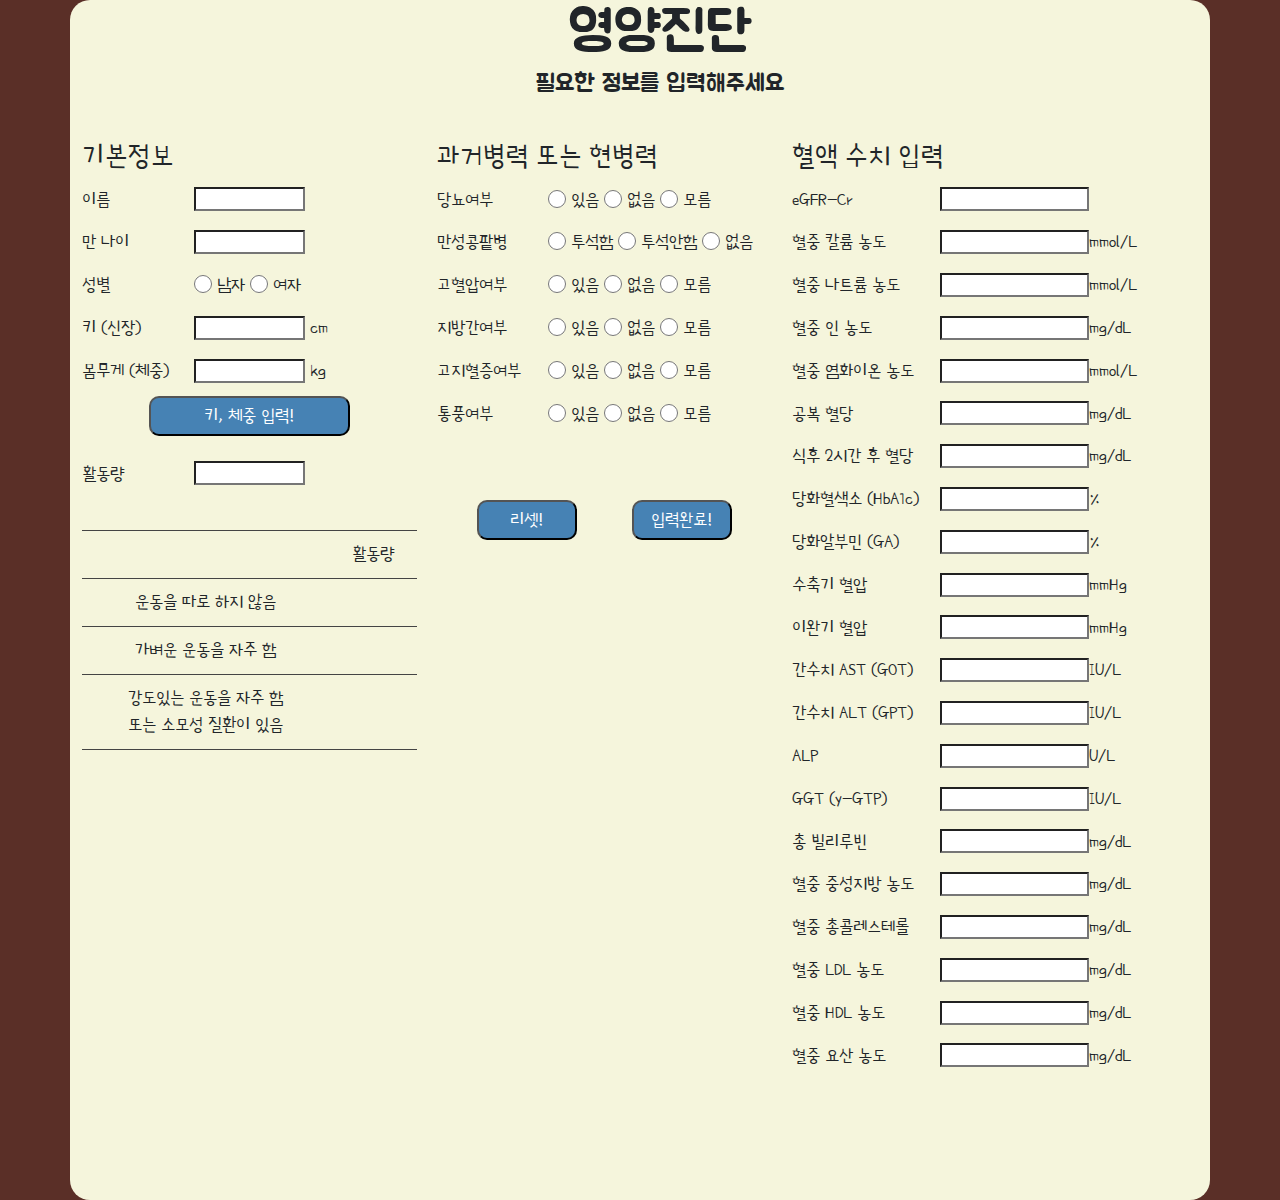
==== commit d3539e73: "Update DietDiagnosis.html" ====
--- a/DietDiagnosis.html
+++ b/DietDiagnosis.html
@@ -2,294 +2,296 @@
 <html lang="en">
 
 <head>
-    <meta charset="UTF-8">
-    <meta http-equiv="X-UA-Compatible" content="IE=edge">
-    <meta name="viewport" content="width=device-width, initial-scale=1.0">
-    <title>영양진단 (Diet Diagnosis)</title>
-    <link rel="preconnect" href="https://fonts.gstatic.com">
-    <link
-        href="https://fonts.googleapis.com/css2?family=Black+And+White+Picture&family=Black+Han+Sans&family=Cute+Font&family=Do+Hyeon&family=Dokdo&family=East+Sea+Dokdo&family=Gaegu&family=Gamja+Flower&family=Gothic+A1&family=Gugi&family=Hi+Melody&family=Jua&family=Kirang+Haerang&family=Nanum+Brush+Script&family=Nanum+Gothic&family=Nanum+Gothic+Coding&family=Nanum+Myeongjo&family=Nanum+Pen+Script&family=Noto+Sans+KR&family=Noto+Serif+KR&family=Poor+Story&family=Single+Day&family=Song+Myung&family=Stylish&family=Sunflower:wght@300&family=Yeon+Sung&display=swap"
-        rel="stylesheet">
-    <link rel="stylesheet" href="DietDiagnosis.css">
+  <meta charset="UTF-8">
+  <meta http-equiv="X-UA-Compatible" content="IE=edge">
+  <meta name="viewport" content="width=device-width, initial-scale=1.0">
+  <title>영양진단 (Diet Diagnosis)</title>
+  <link rel="preconnect" href="https://fonts.gstatic.com">
+  <link
+    href="https://fonts.googleapis.com/css2?family=Black+And+White+Picture&family=Black+Han+Sans&family=Cute+Font&family=Do+Hyeon&family=Dokdo&family=East+Sea+Dokdo&family=Gaegu&family=Gamja+Flower&family=Gothic+A1&family=Gugi&family=Hi+Melody&family=Jua&family=Kirang+Haerang&family=Nanum+Brush+Script&family=Nanum+Gothic&family=Nanum+Gothic+Coding&family=Nanum+Myeongjo&family=Nanum+Pen+Script&family=Noto+Sans+KR&family=Noto+Serif+KR&family=Poor+Story&family=Single+Day&family=Song+Myung&family=Stylish&family=Sunflower:wght@300&family=Yeon+Sung&display=swap"
+    rel="stylesheet">
+  <link rel="stylesheet" href="bootstrap-5.2.0-dist\css\bootstrap.min.css">
+  <link rel="stylesheet" href="DietDiagnosis.css">
 </head>
 
 <body>
 
-    <script src="https://code.jquery.com/jquery-3.6.0.js"
-        integrity="sha256-H+K7U5CnXl1h5ywQfKtSj8PCmoN9aaq30gDh27Xc0jk=" crossorigin="anonymous"></script>
-    <script src="https://cdn.jsdelivr.net/npm/bootstrap@5.1.3/dist/js/bootstrap.bundle.min.js"
-        integrity="sha384-ka7Sk0Gln4gmtz2MlQnikT1wXgYsOg+OMhuP+IlRH9sENBO0LRn5q+8nbTov4+1p"
-        crossorigin="anonymous"></script>
-    <script src="DietDiagnosis.js"></script>
-
-    <div class="container">
-        <h1>영양진단</h1>
-        <h2>필요한 정보를 입력해주세요</h2>
-        <div class="main1">
-            <h3>기본정보</h3>
-            <div class="itembox">
-                <div class="center">
-                    이름
-                </div>
-                <div class="item">
-                    <input type="text" id="Name" />
-                </div>
-            </div>
-            <div class="itembox">
-                <div class="center">
-                    만 나이
-                </div>
-                <div class="item">
-                    <input type="number" id="Age" />
-                </div>
-            </div>
-            <div class="rowSex itembox">
-                <label class="center">
-                    성별
-                </label>
-                <div class="item">
-                    <input type="radio" id="healthy_gender_male" name="healthy_gender" value="male" />
-                    <label for="healthy_gender_male">남자</label>
-                    <input type="radio" id="healthy_gender_female" name="healthy_gender" value="female" />
-                    <label for="healthy_gender_female">여자</label>
-                </div>
-            </div>
-            <div class="itembox">
-                <div class="center">
-                    키 (신장)
-                </div>
-                <div class="item">
-                    <input type="number" id="Height" /> cm
-                </div>
-            </div>
-            <div class="itembox">
-                <div class="center">
-                    몸무게 (체중)
-                </div>
-                <div class="item">
-                    <input type="number" id="Weight" /> kg
-                </div>
-            </div>
-            <button type="button" onclick="ObesityJudgement();">키, 체중 입력!</button>
-            <div class="itembox">
-                <div class="center">
-                    활동량
-                </div>
-                <div class="item">
-                    <input type="number" id="ActivityIndex" />
-                </div>
-            </div>
-        </div>
-        <div class="side">
-            <table id="physicalActivity">
-                <thead>
-                    <tr>
-                        <td id="ObesityState" name="physicalActivityNarration"></td>
-                        <td name="physicalActivityValue">활동량</td>
-                    </tr>
-                </thead>
-                <tbody>
-                    <tr>
-                        <td name="physicalActivityNarration">운동을 따로 하지 않음</td>
-                        <td id="LightActivity" name="physicalActivityValue"></td>
-                    </tr>
-                </tbody>
-                <tbody>
-                    <tr>
-                        <td name="physicalActivityNarration">가벼운 운동을 자주 함</td>
-                        <td id="ModerateActivity" name="physicalActivityValue"></td>
-                    </tr>
-                </tbody>
-                <tbody>
-                    <tr>
-                        <td name="physicalActivityNarration">강도있는 운동을 자주 함<br>또는 소모성 질환이 있음</td>
-                        <td id="SevereActivity" name="physicalActivityValue"></td>
-                    </tr>
-                </tbody>
-            </table>
-        </div>
-        <div class="main2selection">
-            <h3 id="Hx">과거병력 또는 현병력</h3>
-            <div class="rowDM itembox">
-                <label class="center">
-                    당뇨여부
-                </label>
-                <div class="item">
-                    <input type="radio" id="diabetesY" name="diabetes" value="y" />
-                    <label for="diabetesY">있음</label>
-                    <input type="radio" id="diabetesN" name="diabetes" value="n" />
-                    <label for="diabetesN">없음</label>
-                    <input type="radio" id="diabetesC" name="diabetes" value="c" />
-                    <label for="diabetesC">모름</label>
-                </div>
-            </div>
-            <div class="rowHD itembox">
-                <label class="center">투석여부</label>
-                <div class="item">
-                    <input type="radio" id="isDialysisY" name="isDialysis" value="y" />
-                    <label for="isDialysisY">투석함</label>
-                    <input type="radio" id="isDialysisN" name="isDialysis" value="n" />
-                    <label for="isDialysisN">투석안함</label>
-                </div>
-            </div>
-            <div class="rowHTN itembox">
-                <label class="center">고혈압여부</label>
-                <div class="item">
-                    <input type="radio" id="hypertentionY" name="hypertention" value="y" />
-                    <label for="hypertentionY">있음</label>
-                    <input type="radio" id="hypertentionN" name="hypertention" value="n" />
-                    <label for="hypertentionN">없음</label>
-                    <input type="radio" id="hypertentionC" name="hypertention" value="c" />
-                    <label for="hypertentionC">모름</label>
-                </div>
-            </div>
-            <div class="rowFLD itembox">
-                <label class="center">지방간여부</label>
-                <div class="item">
-                    <input type="radio" id="fattyLiverY" name="fattyLiver" value="y" />
-                    <label for="fattyLiverY">있음</label>
-                    <input type="radio" id="fattyLiverN" name="fattyLiver" value="n" />
-                    <label for="fattyLiverN">없음</label>
-                    <input type="radio" id="fattyLiverC" name="fattyLiver" value="c" />
-                    <label for="fattyLiverC">모름</label>
-                </div>
-            </div>
-            <div class="rowHLP itembox">
-                <label class="item">고지혈증여부</label>
-                <div class="item">
-                    <input type="radio" id="dislipidemiaY" name="dislipidemia" value="y" />
-                    <label for="dislipidemiaY">있음</label>
-                    <input type="radio" id="dislipidemiaN" name="dislipidemia" value="n" />
-                    <label for="dislipidemiaN">없음</label>
-                    <input type="radio" id="dislipidemiaC" name="dislipidemia" value="c" />
-                    <label for="dislipidemiaC">모름</label>
-                </div>
-            </div>
-            <div class="rowGout itembox">
-                <label class="item">통풍여부</label>
-                <div class="item">
-                    <input type="radio" id="goutY" name="gout" value="y" />
-                    <label for="goutY">있음</label>
-                    <input type="radio" id="goutN" name="gout" value="n" />
-                    <label for="goutN">없음</label>
-                    <input type="radio" id="goutC" name="gout" value="c" />
-                    <label for="goutC">모름</label>
-                </div>
-            </div>
-        </div>
-        <div class="main2BloodTest">
-            <h3>혈액 수치 입력</h3>
-            <div class="itembox">
-                <div class="center">eGFR-Cr</div>
-                <div class="item"><input type="number" id="glomerular" onkeyup="diagKidneyFunction();"/></div>
-            </div>
-            <div class="electroBattery">
-                <div class="itembox">
-                    <div class="center">혈중 칼륨 농도</div>
-                    <div class="item"><input type="number" id="Potassium" />mmol/L</div>
-                </div>
-                <div class="itembox">
-                    <div class="center">혈중 나트륨 농도</div>
-                    <div class="item"><input type="number" id="Sodium" />mmol/L</div>
-                </div>
-                <div class="itembox">
-                    <div class="center">혈중 인 농도</div>
-                    <div class="item"><input type="number" id="Phosphorous" />mg/dL</div>
-                </div>
-                <div class="itembox">
-                    <div class="center">혈중 염화이온 농도</div>
-                    <div class="item"><input type="number" id="Chloride" />mmol/L</div>
-                </div>
-            </div>
-            <div class="bloodGlucoseTest">
-                <div class="itembox">
-                    <div class="center">공복 혈당</div>
-                    <div class="item"><input type="number" id="FBS" />mg/dL</div>
-                </div>
-                <div class="itembox">
-                    <div class="center">식후 2시간 후 혈당</div>
-                    <div class="item"><input type="number" id="PP2" />mg/dL</div>
-                </div>
-                <div class="itembox">
-                    <div class="center">당화혈색소 (HbA1c)</div>
-                    <div class="item"><input type="number" id="HbA1c" />%</div>
-                </div>
-                <div class="itembox">
-                    <div class="center">당화알부민 (GA)</div>
-                    <div class="item"><input type="number" id="glucatedAlbumin"/>%</div>
-                </div>
-            </div>
-            <div class="bloodPresure">
-                <div class="itembox">
-                    <div class="center">수축기 혈압</div>
-                    <div class="item"><input type="number" id="SBP"/>mmHg</div>
-                </div>
-                <div class="itembox">
-                    <div class="center">이완기 혈압</div>
-                    <div class="item"><input type="number" id="DBP"/>mmHg</div>
-                </div>
-            </div>
-            <div class="liverFunctionTest">
-                <div class="itembox">
-                    <div class="center">간수치 AST (GOT)</div>
-                    <div class="item"><input type="number" id="AST" />IU/L</div>
-                </div>
-                <div class="itembox">
-                    <div class="center">간수치 ALT (GPT)</div>
-                    <div class="item"> <input type="number" id="ALT" />IU/L</div>
-                </div>
-                <div class="itembox">
-                    <div class="center">ALP</div>
-                    <div class="item"><input type="number" id="ALP" />U/L</div>
-                </div>
-                <!-- 쓸개즙 배설장애 의심, 소아의 경우에는 뼈 관련 이상 -->
-                <div class="itembox">
-                    <div class="center">GGT (y-GTP)</div>
-                    <div class="item"><input type="number" id="GGT" />IU/L</div>
-                </div>
-                <!-- 음주 의심 -->
-                <div class="itembox">
-                    <div class="center">총 빌리루빈</div>
-                    <div class="item"><input type="number" id="totalBilirubin" />mg/dL</div>
-                </div>
-            </div>
-            <div class="lipidBattery">
-                <div class="itembox">
-                    <div class="center">혈중 중성지방 농도</div>
-                    <div class="item"><input type="number" id="TG" />mg/dL</div>
-                </div>
-                <div class="itembox">
-                    <div class="center">혈중 총콜레스테롤</div>
-                    <div class="item"><input type="number" id="TChol" />mg/dL</div>
-                </div>
-                <div class="itembox">
-                    <div class="center">혈중 LDL 농도</div>
-                    <div class="item"><input type="number" id="LDL" />mg/dL</div>
-                </div>
-                <div class="itembox">
-                    <div class="center">혈중 HDL 농도</div>
-                    <div class="item"><input type="number" id="HDL" />mg/dL</div>
-                </div>
-            </div>
-            <div class="uricAcid">
-                <div class="itembox">
-                    <div class="center">혈중 요산 농도</div>
-                    <div class="item"><input type="number" id="uricAcid" />mg/dL</div>
-                </div>
-            </div>
-        </div>
-
-        <div class="resume">
-            <button type="button" onclick="location.reload();" id="resetPage">리셋!</button>
-            <button type="button" onclick="Examination();" id="resumebutton">입력완료!</button>
-        </div>
-    </div>
-
-    <script>
-        var IdealBodyWeight = 0;
-        var Patient = {};
-        var PCondition = {};
-    </script>
+  <script src="https://code.jquery.com/jquery-3.6.0.js" integrity="sha256-H+K7U5CnXl1h5ywQfKtSj8PCmoN9aaq30gDh27Xc0jk="
+    crossorigin="anonymous"></script>
+  <script src="DietDiagnosis.js"></script>
+
+  <div class="container">
+    <h1>영양진단</h1>
+    <h2>필요한 정보를 입력해주세요</h2>
+    <div class="main1">
+      <h3>기본정보</h3>
+      <div class="itembox">
+        <div class="center">
+          이름
+        </div>
+        <div class="item">
+          <input type="text" id="Name" />
+        </div>
+      </div>
+      <div class="itembox">
+        <div class="center">
+          만 나이
+        </div>
+        <div class="item">
+          <input type="number" id="Age" />
+        </div>
+      </div>
+      <div class="rowSex itembox">
+        <label class="center">
+          성별
+        </label>
+        <div class="item">
+          <input type="radio" id="healthy_gender_male" name="healthy_gender" value="male" />
+          <label for="healthy_gender_male">남자</label>
+          <input type="radio" id="healthy_gender_female" name="healthy_gender" value="female" />
+          <label for="healthy_gender_female">여자</label>
+        </div>
+      </div>
+      <div class="itembox">
+        <div class="center">
+          키 (신장)
+        </div>
+        <div class="item">
+          <input type="number" id="Height" /> cm
+        </div>
+      </div>
+      <div class="itembox">
+        <div class="center">
+          몸무게 (체중)
+        </div>
+        <div class="item">
+          <input type="number" id="Weight" /> kg
+        </div>
+      </div>
+      <button type="button" onclick="ObesityJudgement();">키, 체중 입력!</button>
+      <div class="itembox">
+        <div class="center">
+          활동량
+        </div>
+        <div class="item">
+          <input type="number" id="ActivityIndex" />
+        </div>
+      </div>
+    </div>
+    <div class="side">
+      <table id="physicalActivity">
+        <thead>
+          <tr>
+            <td id="ObesityState" name="physicalActivityNarration"></td>
+            <td name="physicalActivityValue">활동량</td>
+          </tr>
+        </thead>
+        <tbody>
+          <tr>
+            <td name="physicalActivityNarration">운동을 따로 하지 않음</td>
+            <td id="LightActivity" name="physicalActivityValue"></td>
+          </tr>
+        </tbody>
+        <tbody>
+          <tr>
+            <td name="physicalActivityNarration">가벼운 운동을 자주 함</td>
+            <td id="ModerateActivity" name="physicalActivityValue"></td>
+          </tr>
+        </tbody>
+        <tbody>
+          <tr>
+            <td name="physicalActivityNarration">강도있는 운동을 자주 함<br>또는 소모성 질환이 있음</td>
+            <td id="SevereActivity" name="physicalActivityValue"></td>
+          </tr>
+        </tbody>
+      </table>
+    </div>
+    <div class="main2selection">
+      <h3 id="Hx">과거병력 또는 현병력</h3>
+      <div class="rowDM itembox">
+        <label class="center">
+          당뇨여부
+        </label>
+        <div class="item">
+          <input type="radio" id="diabetesY" name="diabetes" value="y" />
+          <label for="diabetesY">있음</label>
+          <input type="radio" id="diabetesN" name="diabetes" value="n" />
+          <label for="diabetesN">없음</label>
+          <input type="radio" id="diabetesC" name="diabetes" value="c" />
+          <label for="diabetesC">모름</label>
+        </div>
+      </div>
+      <div class="rowHD itembox">
+        <label class="center">만성콩팥병</label>
+        <div class="item">
+          <input type="radio" id="isDialysisY" name="isDialysis" value="y" />
+          <label for="isDialysisY">투석함</label>
+          <input type="radio" id="isDialysisN" name="isDialysis" value="n" />
+          <label for="isDialysisN">투석안함</label>
+          <input type="radio" id="isDialysisC" name="isDialysis" value="c" />
+          <label for="isDialysisC">없음</label>
+        </div>
+      </div>
+      <div class="rowHTN itembox">
+        <label class="center">고혈압여부</label>
+        <div class="item">
+          <input type="radio" id="hypertentionY" name="hypertention" value="y" />
+          <label for="hypertentionY">있음</label>
+          <input type="radio" id="hypertentionN" name="hypertention" value="n" />
+          <label for="hypertentionN">없음</label>
+          <input type="radio" id="hypertentionC" name="hypertention" value="c" />
+          <label for="hypertentionC">모름</label>
+        </div>
+      </div>
+      <div class="rowFLD itembox">
+        <label class="center">지방간여부</label>
+        <div class="item">
+          <input type="radio" id="fattyLiverY" name="fattyLiver" value="y" />
+          <label for="fattyLiverY">있음</label>
+          <input type="radio" id="fattyLiverN" name="fattyLiver" value="n" />
+          <label for="fattyLiverN">없음</label>
+          <input type="radio" id="fattyLiverC" name="fattyLiver" value="c" />
+          <label for="fattyLiverC">모름</label>
+        </div>
+      </div>
+      <div class="rowHLP itembox">
+        <label class="item">고지혈증여부</label>
+        <div class="item">
+          <input type="radio" id="dislipidemiaY" name="dislipidemia" value="y" />
+          <label for="dislipidemiaY">있음</label>
+          <input type="radio" id="dislipidemiaN" name="dislipidemia" value="n" />
+          <label for="dislipidemiaN">없음</label>
+          <input type="radio" id="dislipidemiaC" name="dislipidemia" value="c" />
+          <label for="dislipidemiaC">모름</label>
+        </div>
+      </div>
+      <div class="rowGout itembox">
+        <label class="item">통풍여부</label>
+        <div class="item">
+          <input type="radio" id="goutY" name="gout" value="y" />
+          <label for="goutY">있음</label>
+          <input type="radio" id="goutN" name="gout" value="n" />
+          <label for="goutN">없음</label>
+          <input type="radio" id="goutC" name="gout" value="c" />
+          <label for="goutC">모름</label>
+        </div>
+      </div>
+    </div>
+    <div class="main2BloodTest">
+      <h3>혈액 수치 입력</h3>
+      <div class="eGFR">
+        <div class="itembox">
+          <div class="center">eGFR-Cr</div>
+          <div class="item"><input type="number" id="glomerular" onkeyup="diagKidneyFunction();" /></div>
+        </div>
+      </div>
+      <div class="electroBattery">
+        <div class="itembox">
+          <div class="center">혈중 칼륨 농도</div>
+          <div class="item"><input type="number" id="Potassium" />mmol/L</div>
+        </div>
+        <div class="itembox">
+          <div class="center">혈중 나트륨 농도</div>
+          <div class="item"><input type="number" id="Sodium" />mmol/L</div>
+        </div>
+        <div class="itembox">
+          <div class="center">혈중 인 농도</div>
+          <div class="item"><input type="number" id="Phosphorous" />mg/dL</div>
+        </div>
+        <div class="itembox">
+          <div class="center">혈중 염화이온 농도</div>
+          <div class="item"><input type="number" id="Chloride" />mmol/L</div>
+        </div>
+      </div>
+      <div class="bloodGlucoseTest">
+        <div class="itembox">
+          <div class="center">공복 혈당</div>
+          <div class="item"><input type="number" id="FBS" />mg/dL</div>
+        </div>
+        <div class="itembox">
+          <div class="center">식후 2시간 후 혈당</div>
+          <div class="item"><input type="number" id="PP2" />mg/dL</div>
+        </div>
+        <div class="itembox">
+          <div class="center">당화혈색소 (HbA1c)</div>
+          <div class="item"><input type="number" id="HbA1c" />%</div>
+        </div>
+        <div class="itembox">
+          <div class="center">당화알부민 (GA)</div>
+          <div class="item"><input type="number" id="glucatedAlbumin" />%</div>
+        </div>
+      </div>
+      <div class="bloodPresure">
+        <div class="itembox">
+          <div class="center">수축기 혈압</div>
+          <div class="item"><input type="number" id="SBP" />mmHg</div>
+        </div>
+        <div class="itembox">
+          <div class="center">이완기 혈압</div>
+          <div class="item"><input type="number" id="DBP" />mmHg</div>
+        </div>
+      </div>
+      <div class="liverFunctionTest">
+        <div class="itembox">
+          <div class="center">간수치 AST (GOT)</div>
+          <div class="item"><input type="number" id="AST" />IU/L</div>
+        </div>
+        <div class="itembox">
+          <div class="center">간수치 ALT (GPT)</div>
+          <div class="item"> <input type="number" id="ALT" />IU/L</div>
+        </div>
+        <div class="itembox">
+          <div class="center">ALP</div>
+          <div class="item"><input type="number" id="ALP" />U/L</div>
+        </div>
+        <!-- 쓸개즙 배설장애 의심, 소아의 경우에는 뼈 관련 이상 -->
+        <div class="itembox">
+          <div class="center">GGT (y-GTP)</div>
+          <div class="item"><input type="number" id="GGT" />IU/L</div>
+        </div>
+        <!-- 음주 의심 -->
+        <div class="itembox">
+          <div class="center">총 빌리루빈</div>
+          <div class="item"><input type="number" id="totalBilirubin" />mg/dL</div>
+        </div>
+      </div>
+      <div class="lipidBattery">
+        <div class="itembox">
+          <div class="center">혈중 중성지방 농도</div>
+          <div class="item"><input type="number" id="TG" />mg/dL</div>
+        </div>
+        <div class="itembox">
+          <div class="center">혈중 총콜레스테롤</div>
+          <div class="item"><input type="number" id="TChol" />mg/dL</div>
+        </div>
+        <div class="itembox">
+          <div class="center">혈중 LDL 농도</div>
+          <div class="item"><input type="number" id="LDL" />mg/dL</div>
+        </div>
+        <div class="itembox">
+          <div class="center">혈중 HDL 농도</div>
+          <div class="item"><input type="number" id="HDL" />mg/dL</div>
+        </div>
+      </div>
+      <div class="uricAcid">
+        <div class="itembox">
+          <div class="center">혈중 요산 농도</div>
+          <div class="item"><input type="number" id="uricAcid" />mg/dL</div>
+        </div>
+      </div>
+    </div>
+
+    <div class="resume">
+      <button type="button" onclick="location.reload();" id="resetPage">리셋!</button>
+      <button type="button" onclick="Examination();" id="resumebutton">입력완료!</button>
+    </div>
+  </div>
+
+  <script>
+    var IdealBodyWeight = 0;
+    var Patient = {};
+    var PCondition = {};
+  </script>
 </body>
 
 </html>
--- a/DietDiagnosis.css
+++ b/DietDiagnosis.css
@@ -1,4 +1,9 @@
 @import url('style.css');
+input[type=text],
+input[type=number] {
+  border-radius: 0;
+  -webkit-appearance: none
+}
 
 h2 {
   font-size: 1.5rem;
@@ -107,7 +112,23 @@
   position: relative;
   top: 3px;
 }
+/* Portrait */
+/* Declare the same value for min- and max-width to avoid colliding with desktops */
+/* Source: https://medium.com/connect-the-dots/css-media-queries-for-ipad-pro-8cad10e17106*/
+@media only screen and (min-device-width: 834px) and (max-device-width: 834px) and (orientation: portrait) and (-webkit-min-device-pixel-ratio: 2) {
+  .container {
+    max-width: 820px;
+  }
+}
 
+/* Landscape */
+/* Declare the same value for min- and max-width to avoid colliding with desktops */
+/* Source: https://medium.com/connect-the-dots/css-media-queries-for-ipad-pro-8cad10e17106*/
+@media only screen and (min-device-width: 1112px) and (max-device-width: 1112px) and (orientation: landscape) and (-webkit-min-device-pixel-ratio: 2) {
+  .container {
+    max-width: 1080px;
+  }
+}
 @media (min-width: 1000px) {
   .container {
     height: 100%;
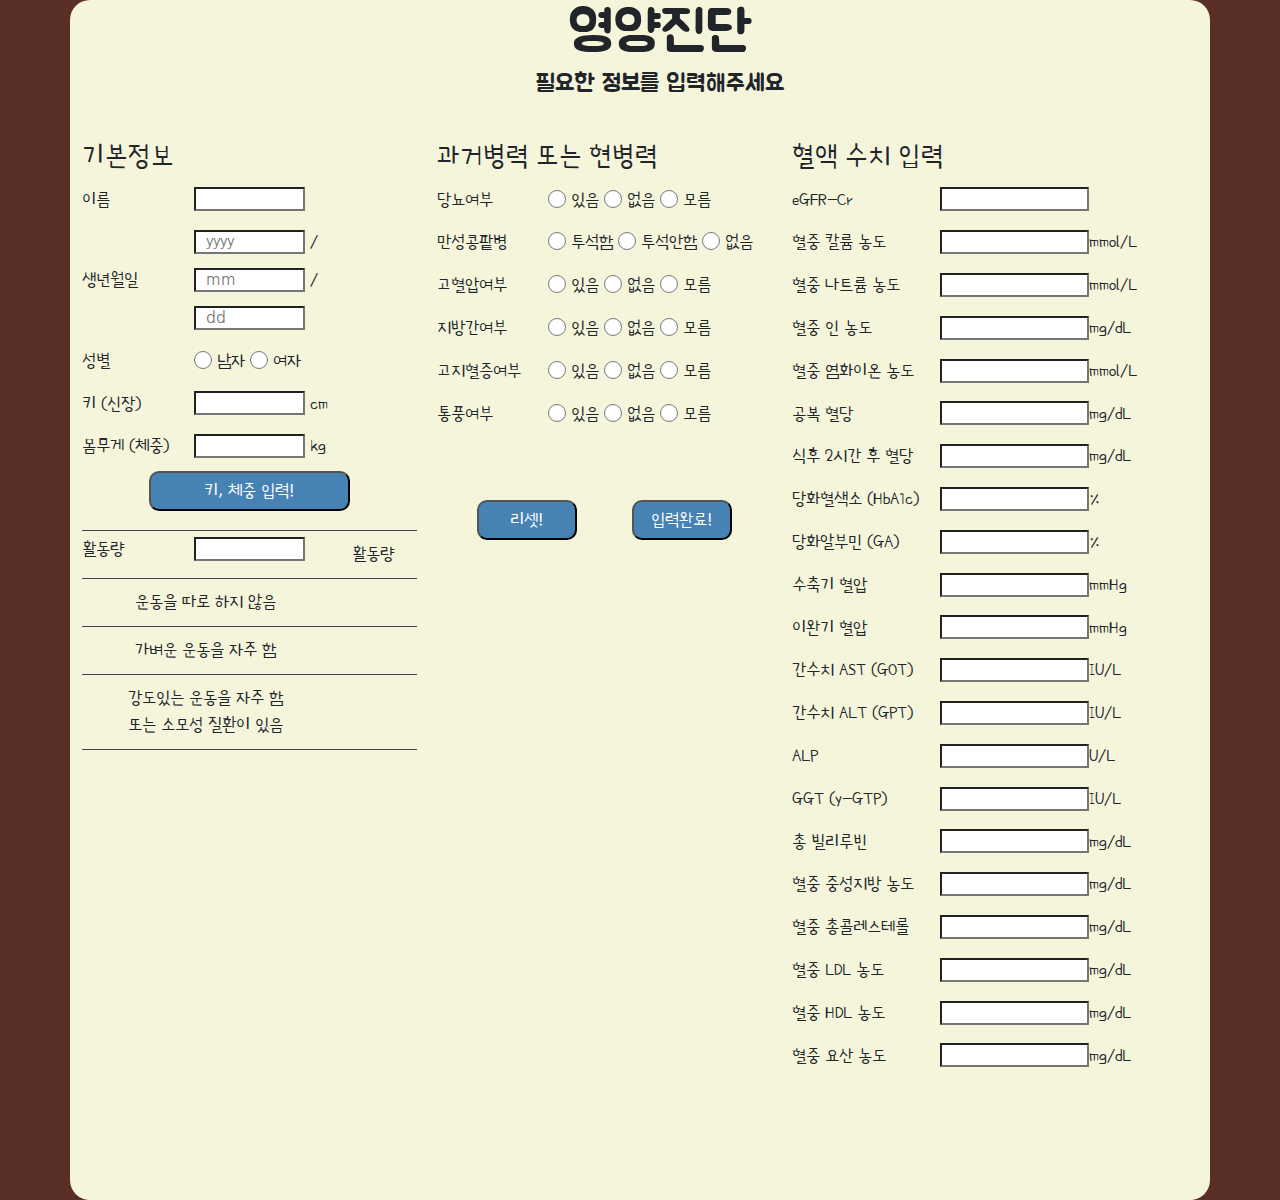
==== commit e8aa23c7: "Update DietDiagnosis.html" ====
--- a/DietDiagnosis.html
+++ b/DietDiagnosis.html
@@ -33,12 +33,14 @@
           <input type="text" id="Name" />
         </div>
       </div>
-      <div class="itembox">
-        <div class="center">
-          만 나이
-        </div>
-        <div class="item">
-          <input type="number" id="Age" />
+      <div class="itembox birthdate">
+        <div class="center">
+          생년월일
+        </div>
+        <div class="item">
+          <input type='number'oninput='handleOnInput(this, 4)' id="birthYear" placeholder="yyyy"/> /
+          <input type='number'oninput='handleOnInput(this, 2)' id="birthMonth" placeholder="mm"/> /
+          <input type='number'oninput='handleOnInput(this, 2)' id="birthDay" placeholder="dd"/> 
         </div>
       </div>
       <div class="rowSex itembox">
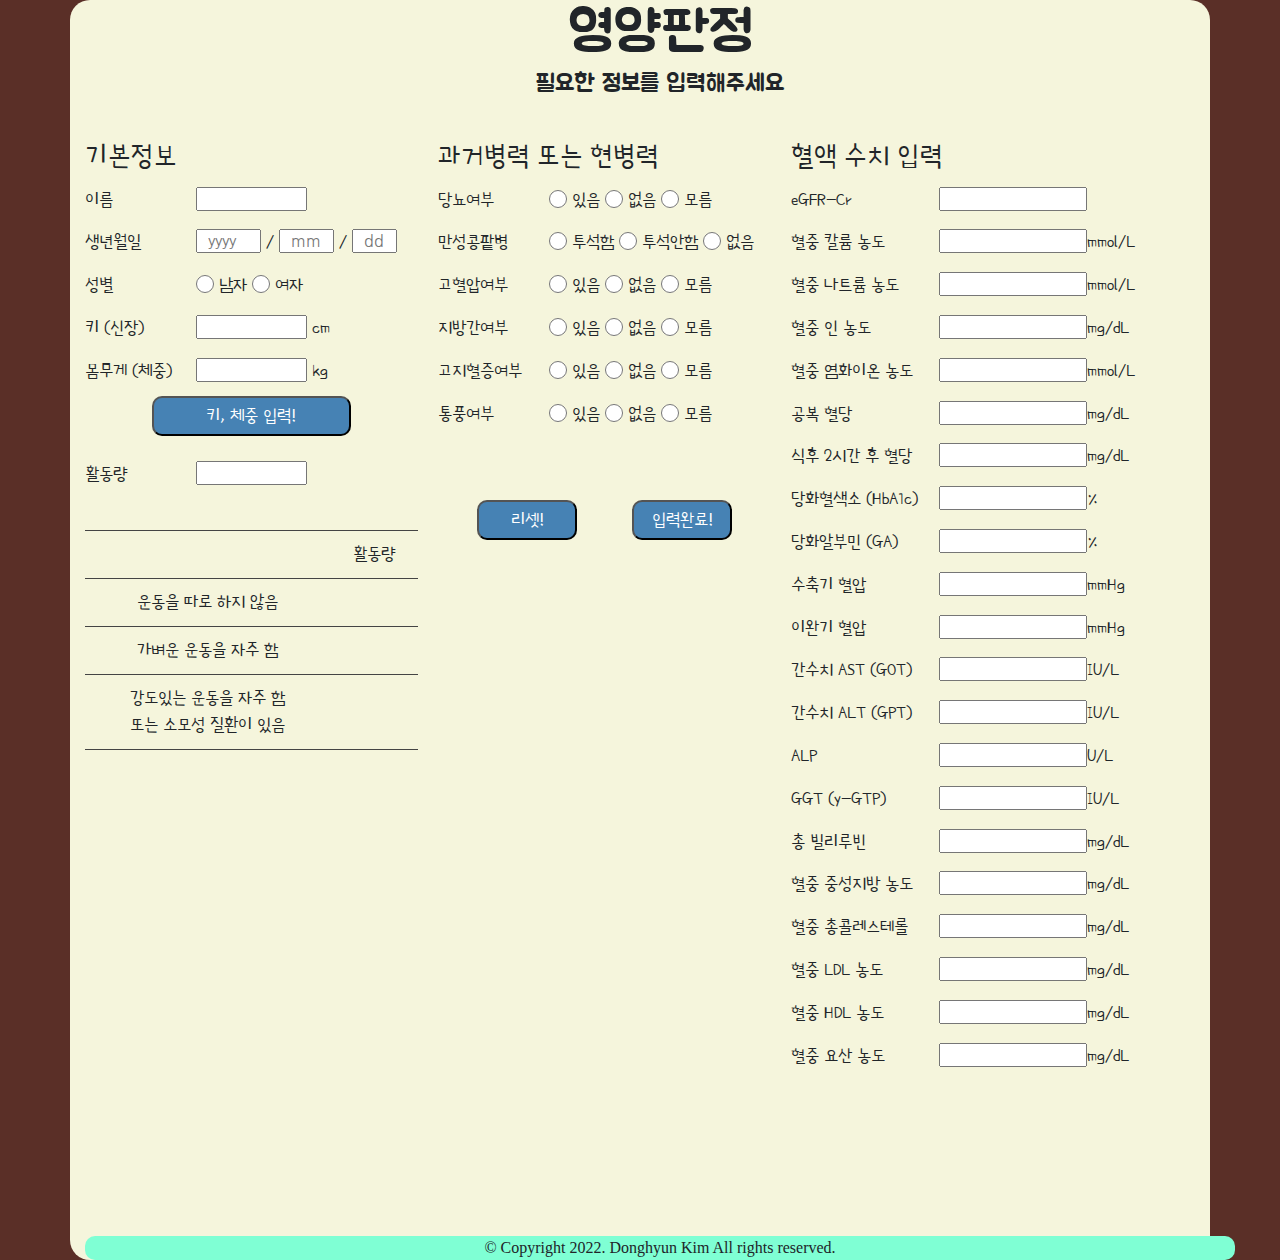
==== commit a60e279c: "Update DietDiagnosis.html" ====
--- a/DietDiagnosis.html
+++ b/DietDiagnosis.html
@@ -1,11 +1,11 @@
 <!DOCTYPE html>
-<html lang="en">
+<html lang="ko">
 
 <head>
   <meta charset="UTF-8">
   <meta http-equiv="X-UA-Compatible" content="IE=edge">
   <meta name="viewport" content="width=device-width, initial-scale=1.0">
-  <title>영양진단 (Diet Diagnosis)</title>
+  <title>영양판정 (Diet Assessment)</title>
   <link rel="preconnect" href="https://fonts.gstatic.com">
   <link
     href="https://fonts.googleapis.com/css2?family=Black+And+White+Picture&family=Black+Han+Sans&family=Cute+Font&family=Do+Hyeon&family=Dokdo&family=East+Sea+Dokdo&family=Gaegu&family=Gamja+Flower&family=Gothic+A1&family=Gugi&family=Hi+Melody&family=Jua&family=Kirang+Haerang&family=Nanum+Brush+Script&family=Nanum+Gothic&family=Nanum+Gothic+Coding&family=Nanum+Myeongjo&family=Nanum+Pen+Script&family=Noto+Sans+KR&family=Noto+Serif+KR&family=Poor+Story&family=Single+Day&family=Song+Myung&family=Stylish&family=Sunflower:wght@300&family=Yeon+Sung&display=swap"
@@ -21,7 +21,7 @@
   <script src="DietDiagnosis.js"></script>
 
   <div class="container">
-    <h1>영양진단</h1>
+    <h1>영양판정</h1>
     <h2>필요한 정보를 입력해주세요</h2>
     <div class="main1">
       <h3>기본정보</h3>
@@ -287,6 +287,10 @@
       <button type="button" onclick="location.reload();" id="resetPage">리셋!</button>
       <button type="button" onclick="Examination();" id="resumebutton">입력완료!</button>
     </div>
+
+    <footer>
+      &copy; Copyright 2022. Donghyun Kim All rights reserved.
+    </footer>
   </div>
 
   <script>
--- a/DietDiagnosis.css
+++ b/DietDiagnosis.css
@@ -1,9 +1,5 @@
 @import url('style.css');
-input[type=text],
-input[type=number] {
-  border-radius: 0;
-  -webkit-appearance: none
-}
+
 
 h2 {
   font-size: 1.5rem;
@@ -44,6 +40,9 @@
   grid-area: resume;
   text-align: center;
 }
+footer{
+  grid-area: footer;
+}
 #resetPage {
   margin-right: 50px;
 }
@@ -54,51 +53,67 @@
   line-height: 2.1;
 }
 
-.main1{
+.main1 {
   display: flex;
   flex-direction: column;
   align-items: left;
 }
-.itembox{
+
+.itembox {
   display: grid;
   grid-template-columns: 1fr 2fr;
   margin-bottom: 5px;
+}
+.birthdate #birthYear{
+  width: 65px;
+}
+.birthdate #birthMonth{
+  width: 55px;
+}
+.birthdate #birthDay{
+  width: 45px;
 }
 .center {
   display: flex;
   align-items: center;
   padding-left: 0px;
 }
-#resetPage:hover{
+
+#resetPage:hover {
   background-color: crimson;
 }
 
-input[type=text], input[type=number]{
+input[type=text],
+input[type=number] {
   width: 50%;
+  line-height: 20px;
   height: 15px;
   padding: 10px;
 }
+
 input {
   font-family: 'Nanum Gothic', sans-serif;
   font-size: medium;
-  width: 70px;
-  height: 22px;
 }
-.main1 button{
+
+.main1 button {
   width: 60%;
   height: 40px;
   margin-left: auto;
   margin-right: auto;
   margin-bottom: 20px;
 }
-.resume button{
+
+.resume button {
   width: 100px;
   height: 40px;
 }
+
 button {
   padding: 0px 10px;
   border-radius: 10px;
 }
+
 input[type=radio] {
   width: 18px;
   height: 18px;
@@ -112,63 +127,54 @@
   position: relative;
   top: 3px;
 }
-/* Portrait */
-/* Declare the same value for min- and max-width to avoid colliding with desktops */
-/* Source: https://medium.com/connect-the-dots/css-media-queries-for-ipad-pro-8cad10e17106*/
-@media only screen and (min-device-width: 834px) and (max-device-width: 834px) and (orientation: portrait) and (-webkit-min-device-pixel-ratio: 2) {
-  .container {
-    max-width: 820px;
-  }
-}
 
-/* Landscape */
-/* Declare the same value for min- and max-width to avoid colliding with desktops */
-/* Source: https://medium.com/connect-the-dots/css-media-queries-for-ipad-pro-8cad10e17106*/
-@media only screen and (min-device-width: 1112px) and (max-device-width: 1112px) and (orientation: landscape) and (-webkit-min-device-pixel-ratio: 2) {
-  .container {
-    max-width: 1080px;
-  }
-}
-@media (min-width: 1000px) {
+@media (min-width: 1050px) {
   .container {
     height: 100%;
     grid-template-columns: 30% 30% 40%;
-    grid-template-rows: 50px 50px 340px 700px;
+    grid-template-rows: 50px 50px 340px 700px 40px;
     grid-gap: 20px;
     grid-template-areas:
       "header header header"
       "header2 header2 header2"
       "main1 main2R main2N"
       "side resume main2N"
+      "footer footer footer"
   }
-  
+
 }
 
-@media (max-width: 1000px) {
+@media (max-width: 1050px) {
   .container {
     display: flex;
     flex-direction: column;
     align-items: left;
   }
-  h3{
+
+  h3 {
     font-weight: bold;
     text-align: center;
   }
-  .main1{
+
+  .main1 {
     margin-bottom: 20px;
   }
-  .side{
+
+  .side {
     margin-bottom: 20px;
   }
-  .main2selection{
+
+  .main2selection {
     margin-bottom: 20px;
   }
-  .main2BloodTest{
+
+  .main2BloodTest {
     margin-bottom: 20px;
   }
-  .resume button{
-  margin-top: 50px;
-  margin-bottom: 20px;
+
+  .resume button {
+    margin-top: 50px;
+    margin-bottom: 20px;
   }
 
 }
